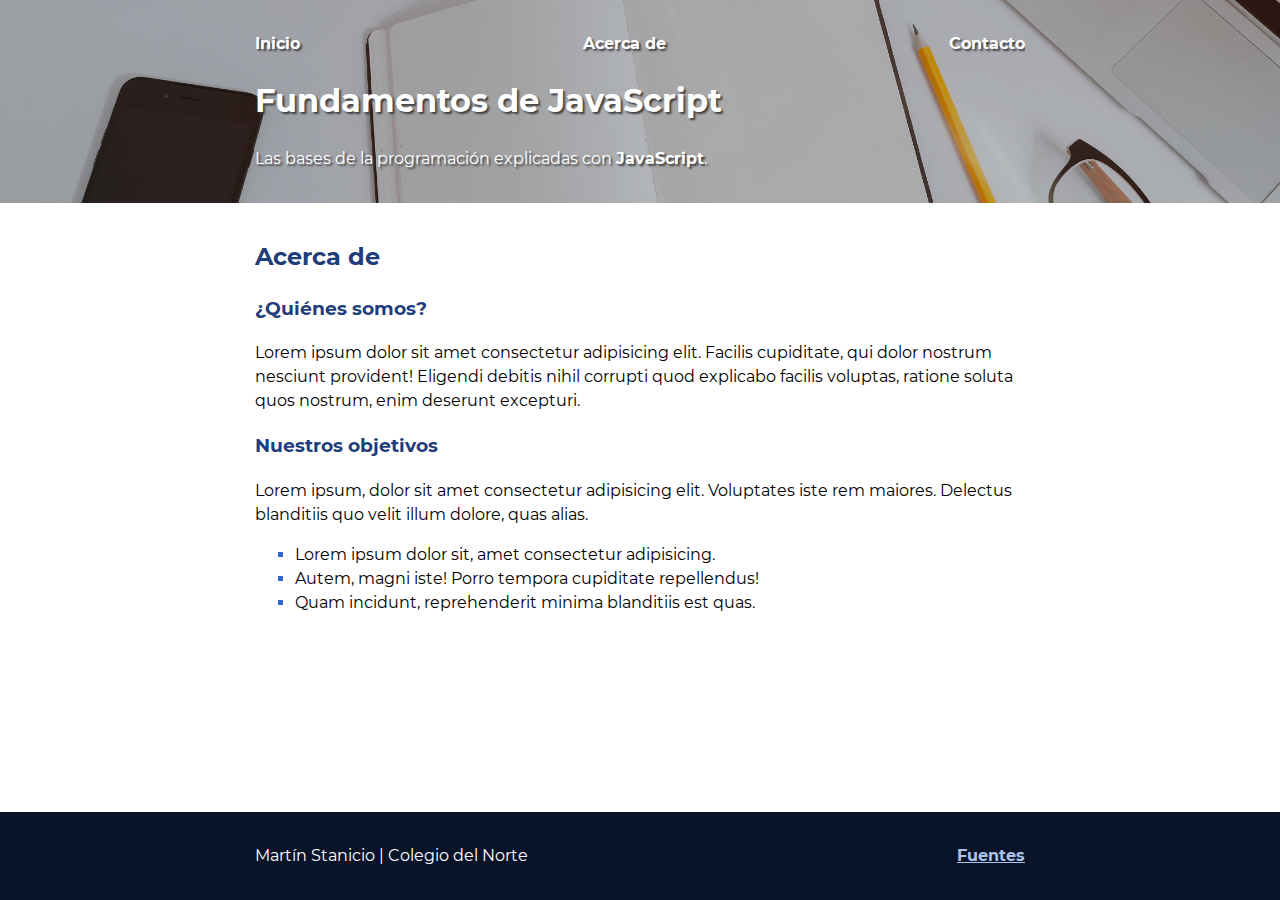
==== acerca.html @ d5f185bf "feat: add new page" ====
<!DOCTYPE html>

<html lang="es">

<head>
  <meta charset="UTF-8" />
  <meta name="viewport" content="width=device-width, initial-scale=1.0" />
  <title>Fuentes | Fundamentos de JavaScript</title>
  <link rel="stylesheet" href="./css/main.css">
  <link rel="shortcut icon" href="./assets/img/favicon.svg" type="image/x-icon">
</head>

<body>
  <header>
    <img src="./assets/img/hero.jpg" alt="">
    <div class="container">
      <nav>
        <ul>
          <li><a href="/">Inicio</a></li>
          <li><a href="/acerca.html">Acerca de</a></li>
          <li><a href="/contacto.html">Contacto</a></li>
        </ul>
      </nav>
      <div>
        <h1>Fundamentos de JavaScript</h1>
        <p>Las bases de la programación explicadas con <strong>JavaScript</strong>.</p>
      </div>
    </div>
  </header>
  <div class="container">
    <section id="acerca">
      <h2>Acerca de</h2>

      <article id="acerca_quienes-somos">
        <h3>¿Quiénes somos?</h3>
        <p>Lorem ipsum dolor sit amet consectetur adipisicing elit. Facilis cupiditate, qui dolor nostrum nesciunt
          provident! Eligendi debitis nihil corrupti quod explicabo facilis voluptas, ratione soluta quos nostrum, enim
          deserunt excepturi.</p>
      </article>
      <article id="acerca_objetivos">
        <h3>Nuestros objetivos</h3>
        <p>Lorem ipsum, dolor sit amet consectetur adipisicing elit. Voluptates iste rem maiores. Delectus blanditiis
          quo velit illum dolore, quas alias.</p>
        <ul>
          <li>Lorem ipsum dolor sit, amet consectetur adipisicing.</li>
          <li>Autem, magni iste! Porro tempora cupiditate repellendus!</li>
          <li>Quam incidunt, reprehenderit minima blanditiis est quas.</li>
        </ul>
      </article>
    </section>


  </div>
  <footer>
    <div class="container">
      <ul>
        <li>Martín Stanicio | Colegio del Norte</li>
        <li><a href="/fuentes.html">Fuentes</a></li>
      </ul>
    </div>
  </footer>
</body>

</html>
---- css/main.css ----
@import "normalize.css";
@import "base.css";
@import "fonts.css";
@import "variables.css";
@import "layout.css";
@import "forms.css";
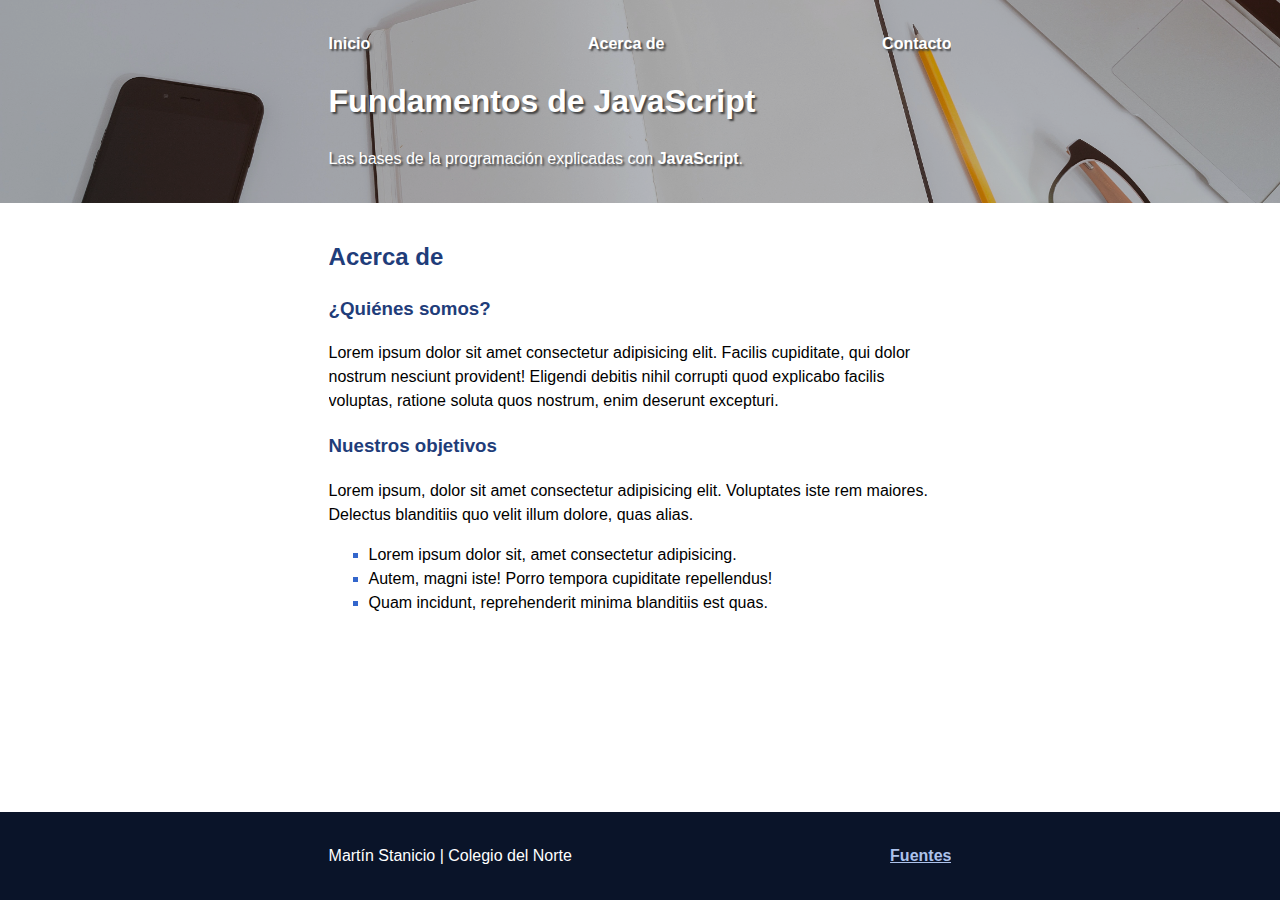
==== commit 1cafdb92: "refactor: move img folder" ====
--- a/acerca.html
+++ b/acerca.html
@@ -7,12 +7,12 @@
   <meta name="viewport" content="width=device-width, initial-scale=1.0" />
   <title>Fuentes | Fundamentos de JavaScript</title>
   <link rel="stylesheet" href="./css/main.css">
-  <link rel="shortcut icon" href="./assets/img/favicon.svg" type="image/x-icon">
+  <link rel="shortcut icon" href="./img/favicon.svg" type="image/x-icon">
 </head>
 
 <body>
   <header>
-    <img src="./assets/img/hero.jpg" alt="">
+    <img src="./img/hero.jpg" alt="">
     <div class="container">
       <nav>
         <ul>
--- a/css/main.css
+++ b/css/main.css
@@ -1,6 +1,5 @@
 @import "normalize.css";
 @import "base.css";
-@import "fonts.css";
 @import "variables.css";
 @import "layout.css";
 @import "forms.css";
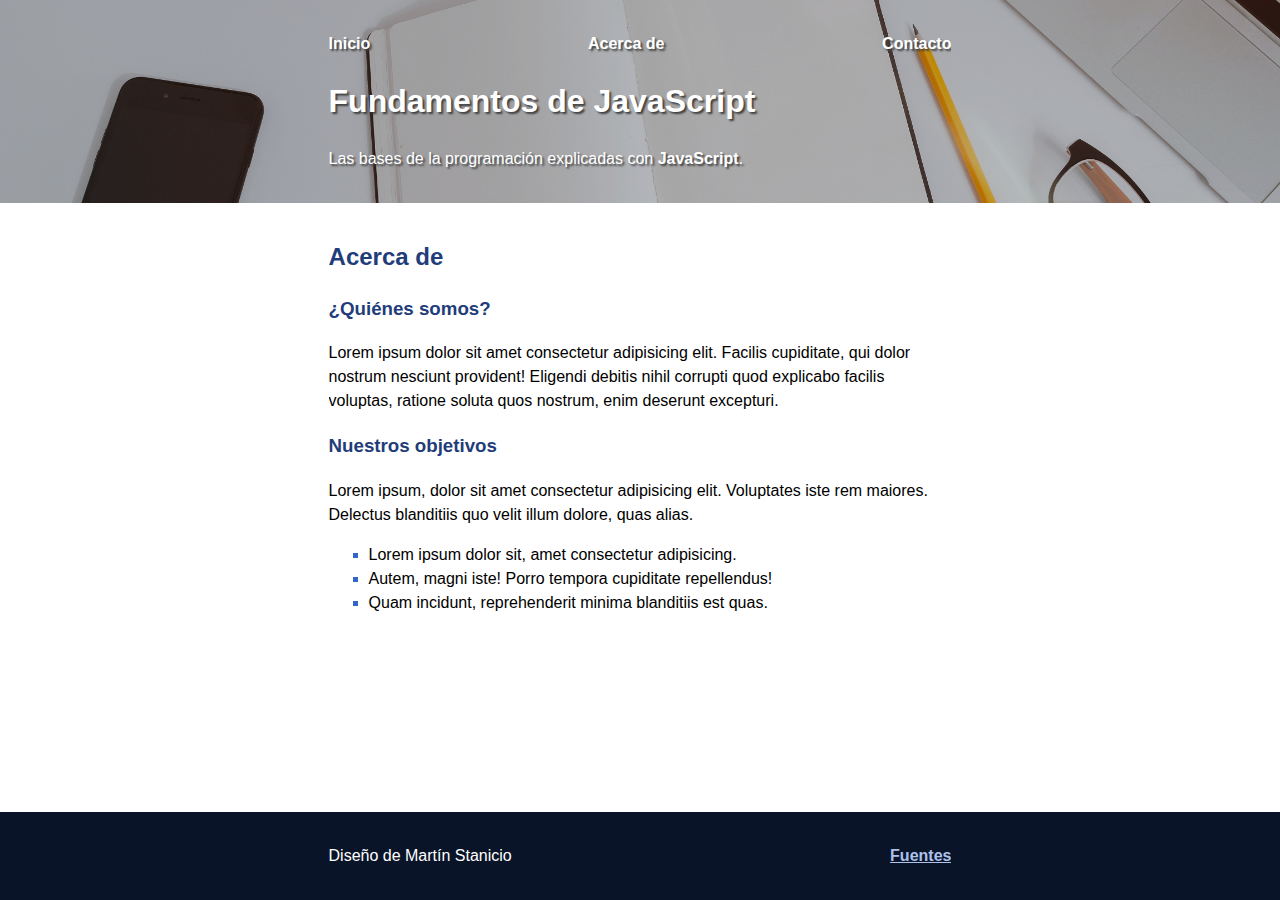
==== commit d0e17ffc: "fix: proofreading" ====
--- a/acerca.html
+++ b/acerca.html
@@ -54,7 +54,7 @@
   <footer>
     <div class="container">
       <ul>
-        <li>Martín Stanicio | Colegio del Norte</li>
+        <li>Diseño de Martín Stanicio</li>
         <li><a href="/fuentes.html">Fuentes</a></li>
       </ul>
     </div>
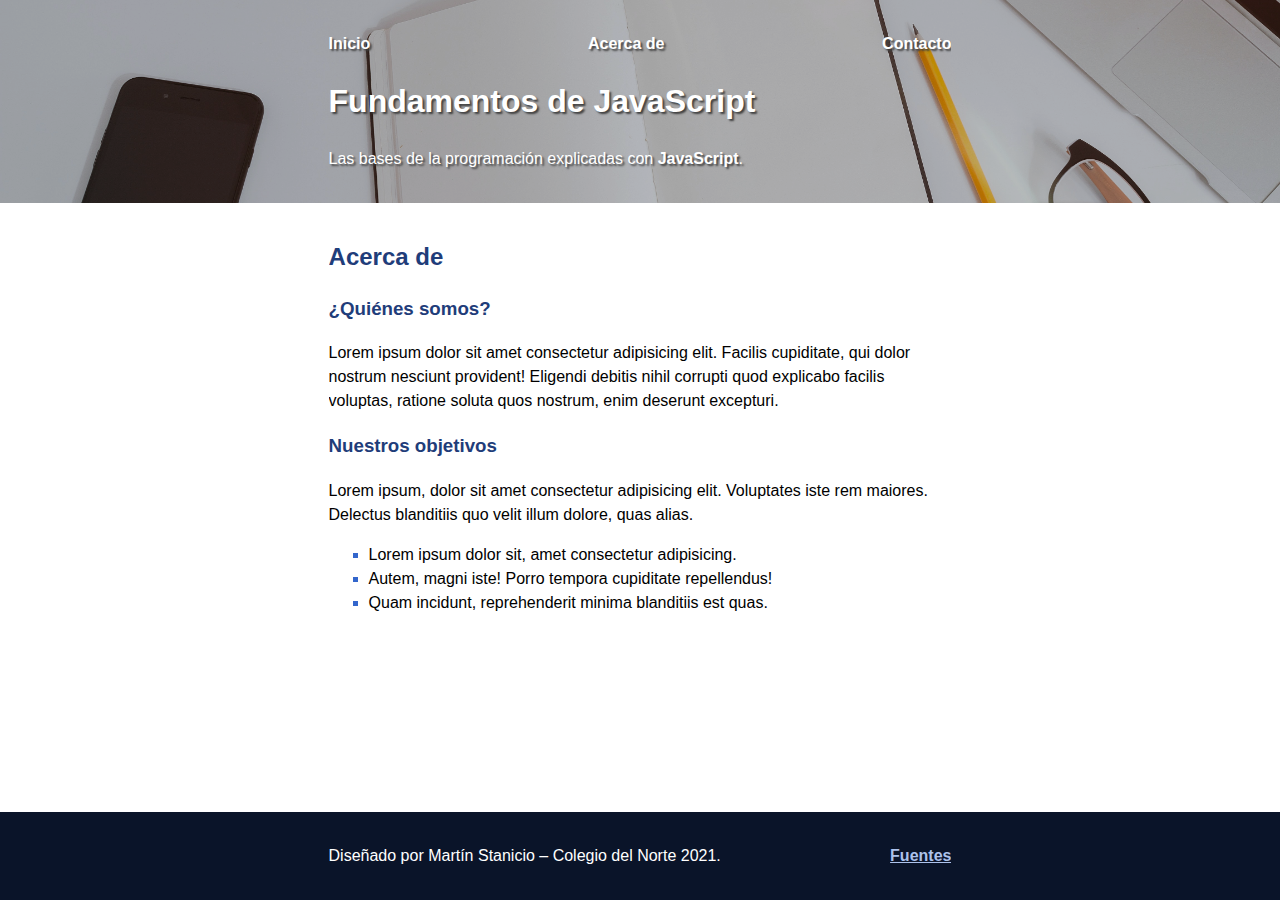
==== commit f9998499: "refactor: change footer text" ====
--- a/acerca.html
+++ b/acerca.html
@@ -54,7 +54,7 @@
   <footer>
     <div class="container">
       <ul>
-        <li>Diseño de Martín Stanicio</li>
+        <li>Diseñado por Martín Stanicio – Colegio del Norte 2021.</li>
         <li><a href="/fuentes.html">Fuentes</a></li>
       </ul>
     </div>
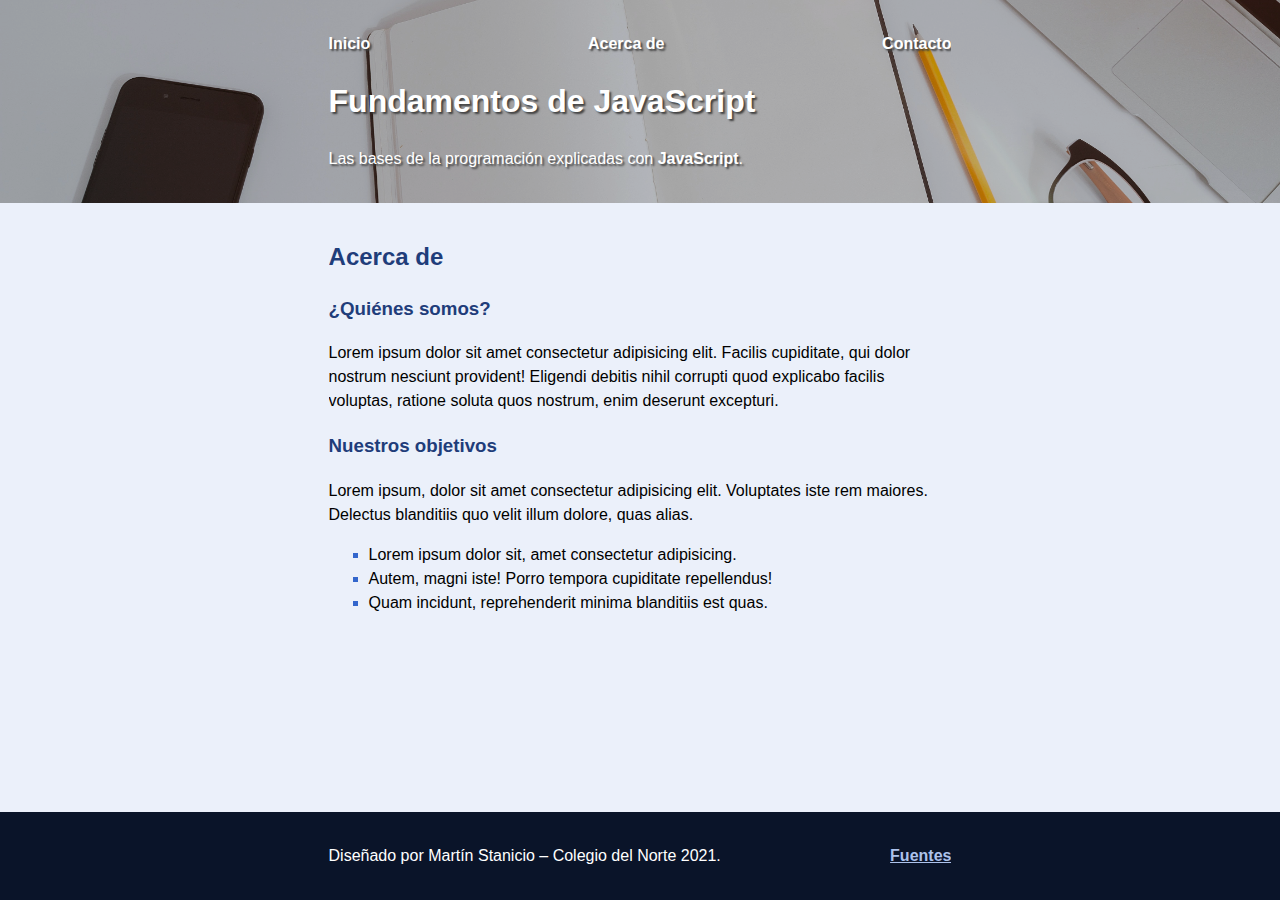
==== commit 787bdd30: "fix: links not working" ====
--- a/acerca.html
+++ b/acerca.html
@@ -16,9 +16,9 @@
     <div class="container">
       <nav>
         <ul>
-          <li><a href="/">Inicio</a></li>
-          <li><a href="/acerca.html">Acerca de</a></li>
-          <li><a href="/contacto.html">Contacto</a></li>
+          <li><a href="index.html">Inicio</a></li>
+          <li><a href="acerca.html">Acerca de</a></li>
+          <li><a href="contacto.html">Contacto</a></li>
         </ul>
       </nav>
       <div>
@@ -55,7 +55,7 @@
     <div class="container">
       <ul>
         <li>Diseñado por Martín Stanicio – Colegio del Norte 2021.</li>
-        <li><a href="/fuentes.html">Fuentes</a></li>
+        <li><a href="fuentes.html">Fuentes</a></li>
       </ul>
     </div>
   </footer>
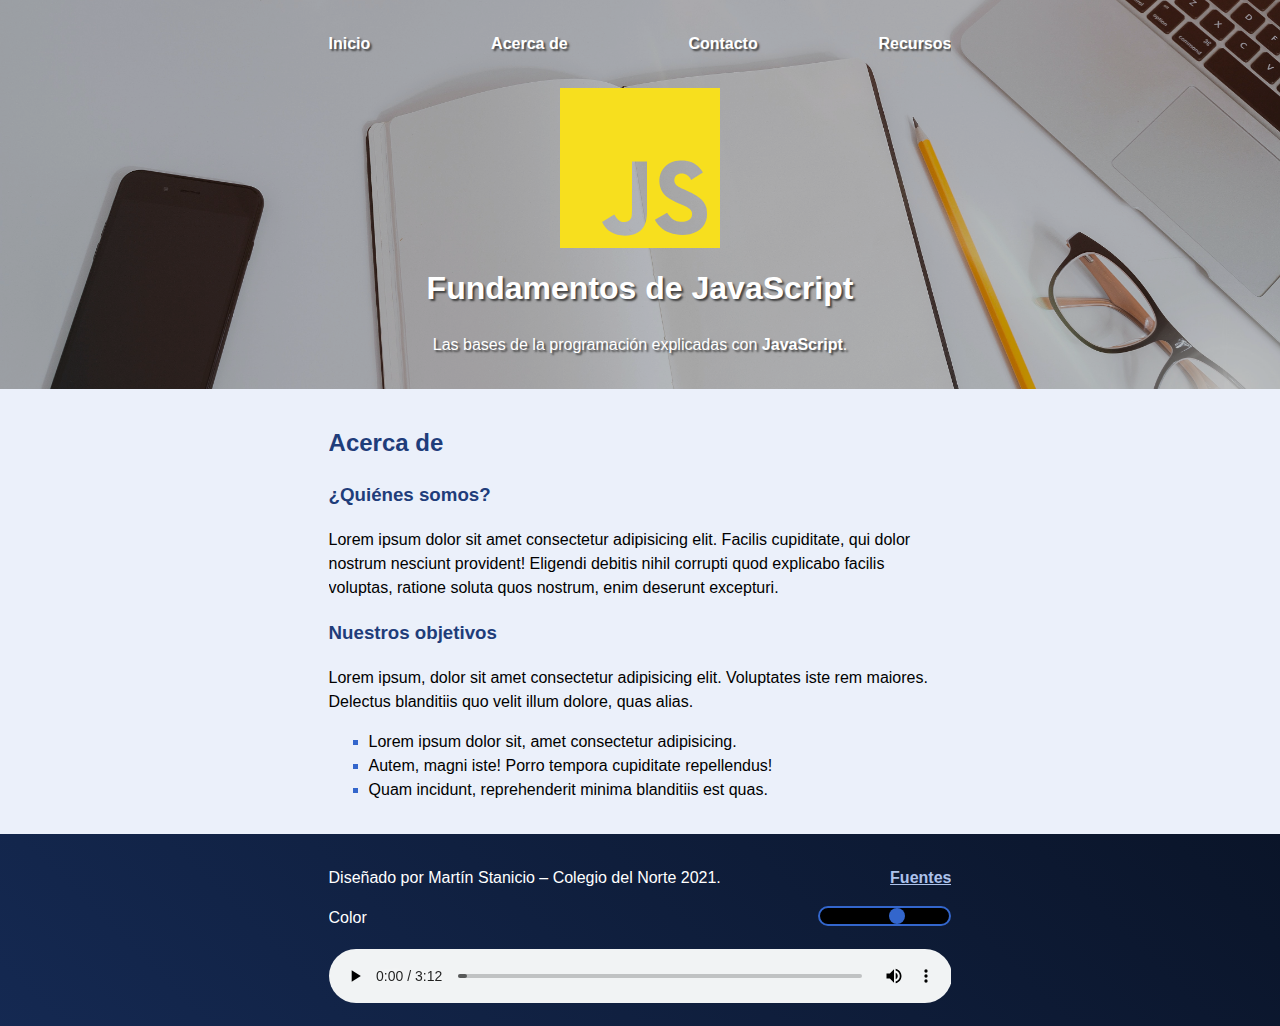
==== commit 5a0b27ab: "final" ====
--- a/acerca.html
+++ b/acerca.html
@@ -6,24 +6,31 @@
   <meta charset="UTF-8" />
   <meta name="viewport" content="width=device-width, initial-scale=1.0" />
   <title>Fuentes | Fundamentos de JavaScript</title>
-  <link rel="stylesheet" href="./css/main.css">
-  <link rel="shortcut icon" href="./img/favicon.svg" type="image/x-icon">
+  <link rel="stylesheet" href="./css/main.css" />
+  <link rel="shortcut icon" href="./img/favicon.svg" type="image/x-icon" />
 </head>
 
 <body>
   <header>
-    <img src="./img/hero.jpg" alt="">
+    <img src="./img/hero.jpg" alt="" class="hero" />
     <div class="container">
       <nav>
         <ul>
           <li><a href="index.html">Inicio</a></li>
           <li><a href="acerca.html">Acerca de</a></li>
           <li><a href="contacto.html">Contacto</a></li>
+          <li><a href="recursos.html">Recursos</a></li>
         </ul>
       </nav>
-      <div>
-        <h1>Fundamentos de JavaScript</h1>
-        <p>Las bases de la programación explicadas con <strong>JavaScript</strong>.</p>
+      <div class="branding">
+        <img src="./img/favicon.svg" alt="Logo" class="logo" />
+        <div>
+          <h1>Fundamentos de JavaScript</h1>
+          <p>
+            Las bases de la programación explicadas con
+            <strong>JavaScript</strong>.
+          </p>
+        </div>
       </div>
     </div>
   </header>
@@ -33,14 +40,20 @@
 
       <article id="acerca_quienes-somos">
         <h3>¿Quiénes somos?</h3>
-        <p>Lorem ipsum dolor sit amet consectetur adipisicing elit. Facilis cupiditate, qui dolor nostrum nesciunt
-          provident! Eligendi debitis nihil corrupti quod explicabo facilis voluptas, ratione soluta quos nostrum, enim
-          deserunt excepturi.</p>
+        <p>
+          Lorem ipsum dolor sit amet consectetur adipisicing elit. Facilis
+          cupiditate, qui dolor nostrum nesciunt provident! Eligendi debitis
+          nihil corrupti quod explicabo facilis voluptas, ratione soluta quos
+          nostrum, enim deserunt excepturi.
+        </p>
       </article>
       <article id="acerca_objetivos">
         <h3>Nuestros objetivos</h3>
-        <p>Lorem ipsum, dolor sit amet consectetur adipisicing elit. Voluptates iste rem maiores. Delectus blanditiis
-          quo velit illum dolore, quas alias.</p>
+        <p>
+          Lorem ipsum, dolor sit amet consectetur adipisicing elit. Voluptates
+          iste rem maiores. Delectus blanditiis quo velit illum dolore, quas
+          alias.
+        </p>
         <ul>
           <li>Lorem ipsum dolor sit, amet consectetur adipisicing.</li>
           <li>Autem, magni iste! Porro tempora cupiditate repellendus!</li>
@@ -48,8 +61,6 @@
         </ul>
       </article>
     </section>
-
-
   </div>
   <footer>
     <div class="container">
@@ -57,8 +68,21 @@
         <li>Diseñado por Martín Stanicio – Colegio del Norte 2021.</li>
         <li><a href="fuentes.html">Fuentes</a></li>
       </ul>
+      <ul>
+        <li><label for="color">Color</label></li>
+        <li>
+          <input type="range" name="color" id="color" min="0" max="360" value="220" class="slider" />
+        </li>
+      </ul>
+      <audio controls autoplay loop>
+        <source src="./media/audio.ogg" type="audio/ogg" />
+        <source src="./media/audio.mp3" type="audio/mpeg" />
+        Tu navegador no soporta audio HTML.
+      </audio>
     </div>
   </footer>
+
+  <script src="./js/index.js"></script>
 </body>
 
 </html>--- a/css/main.css
+++ b/css/main.css
@@ -1,5 +1,8 @@
 @import "normalize.css";
+@import "variables.css";
 @import "base.css";
-@import "variables.css";
+@import "fonts.css";
 @import "layout.css";
 @import "forms.css";
+@import "tables.css";
+@import "slider.css";
